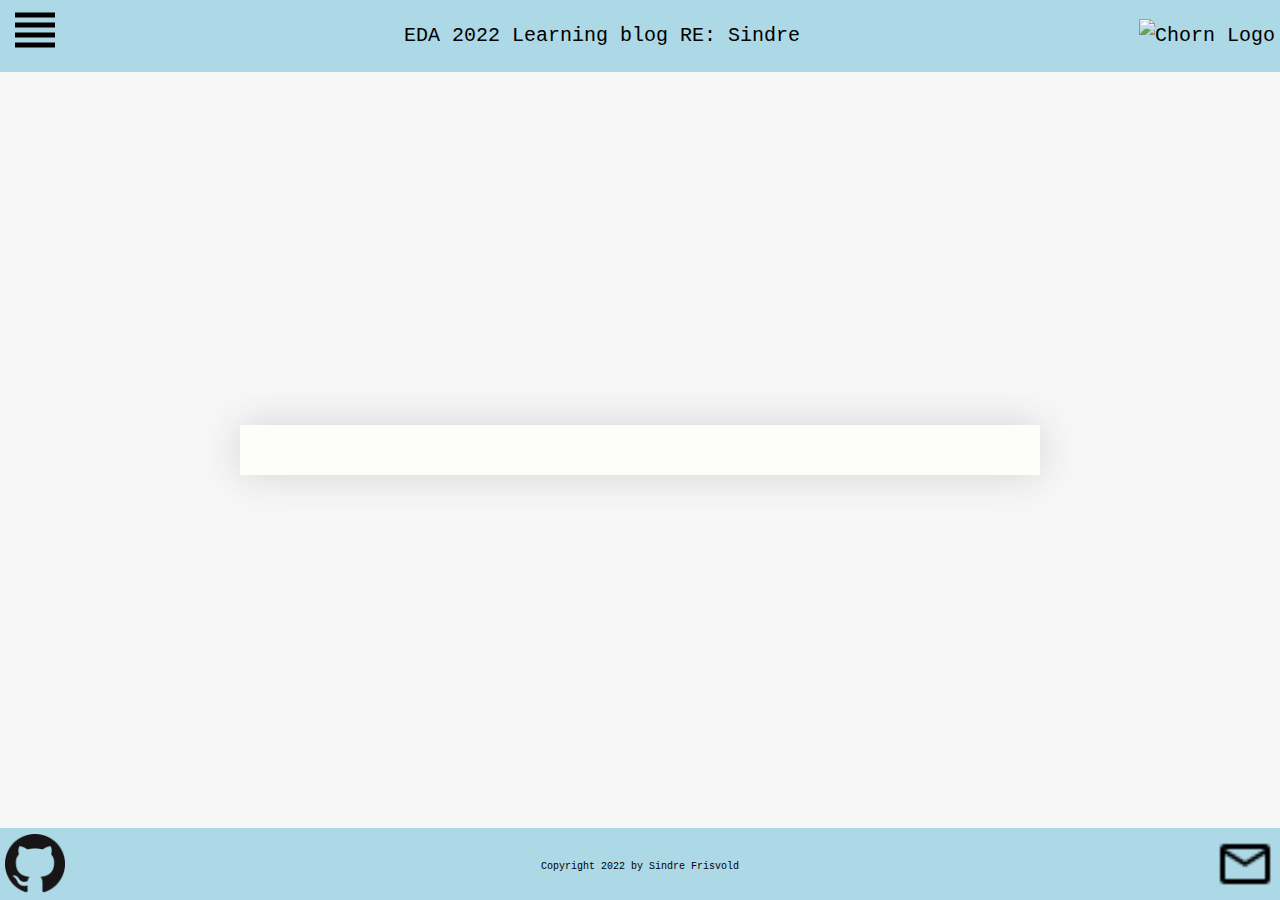
==== identity-values.html @ 419b44d6 "add identity-values.html" ====
<!DOCTYPE html>
<html lang="en">
<head>
    <meta charset="UTF-8">
    <meta http-equiv="X-UA-Compatible" content="IE=edge">
    <meta name="viewport" content="width=device-width, initial-scale=1.0">
    <title>Identity, Values and Strengths</title>
    <link rel="stylesheet" href="./styles/main.css">

</head>
<body>
    <header>
        <div><img id="menu-btn" class="icon" src="./img/view_headline_black_24dp.svg" alt="menu button"></div>
        <div><p>EDA 2022 Learning blog RE: Sindre</p></div>
        <div><img class="icon" src="https://i.ibb.co/C9FyFts/Chorn-Logo1200.png" alt="Chorn Logo"></div>
      </header>
      <main>

      </main>
      <footer>
        <div><a href="https://github.com/sindre-frisvold-git"><img class="icon" src="./img/GitHub-Mark-64px.png"></a></div>
        <div>Copyright 2022 by Sindre Frisvold</div>
        <div><a href="mailto:sinfr91@gmail.com"><img class="icon" src="./img/outline_mail_outline_black_24dp.png"></a></div>
    </footer>
</body>
</html>
---- styles/main.css ----
@font-face {
    font-family: ShareTechMono;
    src: url(../font/ShareTechMono-Regular.ttf);
}
html, body {
    margin: 0;
    height: 100%;
    display: flex;
    flex-direction: column;
    font-family: 'Courier New', Courier, monospace;
    text-align: justify;
    font-size: 18px;
    line-height: 1.7;
    font-weight: 100;
    background-color: rgb(247, 247, 247);
}
header {
    width: 100%;
    display: flex;
    justify-content: space-between;
    align-items: center;
    background-color: lightblue;
    padding: 0px 5px 0px 5px;
    box-sizing: border-box;
    z-index: 1;
    font-size: 12px;
    height: 8vh;

}
a {
    text-decoration: none;
    color: rgb(105, 33, 33);
}
main {
    padding: 20px;
    background-color: rgb(253, 253, 250);
}
footer {
    display: flex;
    justify-content: space-between;
    align-items: center;
    padding: 5px 5px 0px 5px;
    box-sizing: border-box;
    font-size: 10px;
    background-color: lightblue;
    width: 100%;
    height: 8vh;

}
article h1 {
    text-align: center;
}
#nav-menu {
    position:relative;
    top: 10vh;
}
#bio {
    display: flex;
    margin: auto;
    margin-bottom: 30px;
    font-size: 12px;
    flex-direction: column;
}
.container {
    width: 100%;
    display: flex;
}
.icon {
    width: 30px;
    height: 30px;
}
.code {
    position: relative;
    background-color: rgb(236, 236, 236);
    padding: 5px;
    left: 30px;
    font-size: 10px;
    width: 70%;
    font-style: italic;
}
.caption {
    font-style: italic;

}
.navigation-bar {
    position: fixed;
    background-color: lightblue;
    height: 100vh;
    width: 40vw;
    top: 0;
    padding-top: 10vh;
    transform: translate3d(-40vw, 0, 0);
    transition-duration: .3s;
}
.nav-link {
    height: 5vh;
    padding-left: 20px;
}
.navigation-bar.visible {
    transform: translate3d(0, 0, 0);
}
.intro {
    text-align: center;

}
.bio-img {
    width: 80px;
    margin: auto;
}
.article-container {
    width: 100%;
    display: flex;
    justify-content: center;
    align-items: center;
    flex-direction: column;
}
.article-tile {
    width: 90%;
    box-sizing: border-box;
    display: flex;
    flex-direction: column;
    margin: auto auto 10px auto;
    padding: 5px;
    transition-duration: .1s;

}
.article-tile:hover {
    transform: scale(1.01);
}
.article-img {
    max-width: 100%;
    margin: auto;
}
.placeholder-img {
    max-height: 150px;
}
.img-container {
    display: flex;
    box-sizing: border-box;
    width: 100%;
    margin: auto;

}
@media only screen and (min-width: 768px) {
    header {
        font-size: 20px;
    }
    .icon {
        width: 60px;
        height: 60px;
    }
    main {
        max-width: 50%;
        min-width: 800px;
        margin: auto;
        font-size: 16px;
        line-height: 2;
        box-shadow: 0px 0px 40px lightgray;
        padding: 25px;
        box-sizing: border-box;
    }
    #bio {
        flex-direction: column;
        position: absolute;
        right: 0;
        padding-right: 10px;
        top: 10vh;
        width: 20%;
        height: auto;
    
    }
    .bio-img {
        width: 50%;
        margin: auto;
    }
    .intro {
        font-size: 20px;
    }
    .navigation-bar {
        transform: translate3d(0,-50vh,0);
        width: 20vw;
        height: auto;
        background-color: lightblue;
        top: 0vh;
        border-bottom-right-radius: 20px;
        padding-bottom: 5vh;

    }
    .code {
        font-size: 14px;
    }
    .right-banner, .left-banner {
        display: inline;
        position: fixed;
        background-color: lightblue;
        height: 100vh;
        width: 25%;
    }
    .right-banner {
        right: 0;
    }

}
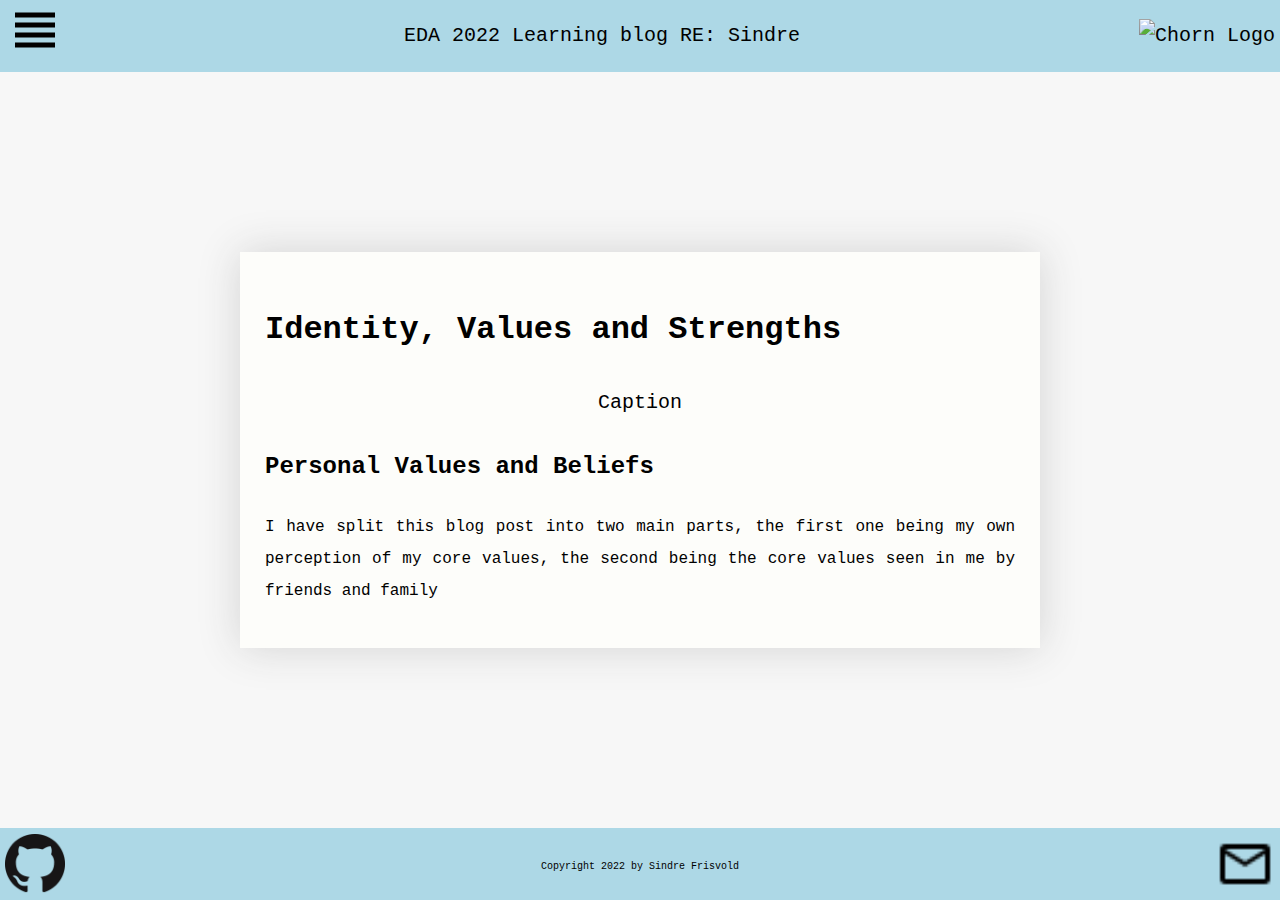
==== commit fe63c076: "add content" ====
--- a/identity-values.html
+++ b/identity-values.html
@@ -15,7 +15,12 @@
         <div><img class="icon" src="https://i.ibb.co/C9FyFts/Chorn-Logo1200.png" alt="Chorn Logo"></div>
       </header>
       <main>
-
+        <h1>Identity, Values and Strengths</h1>
+        <p class="intro">Caption</p>
+        <section>
+            <h2>Personal Values and Beliefs</h2>
+            <p>I have split this blog post into two main parts, the first one being my own perception of my core values, the second being the core values seen in me by friends and family</p>
+        </section>
       </main>
       <footer>
         <div><a href="https://github.com/sindre-frisvold-git"><img class="icon" src="./img/GitHub-Mark-64px.png"></a></div>
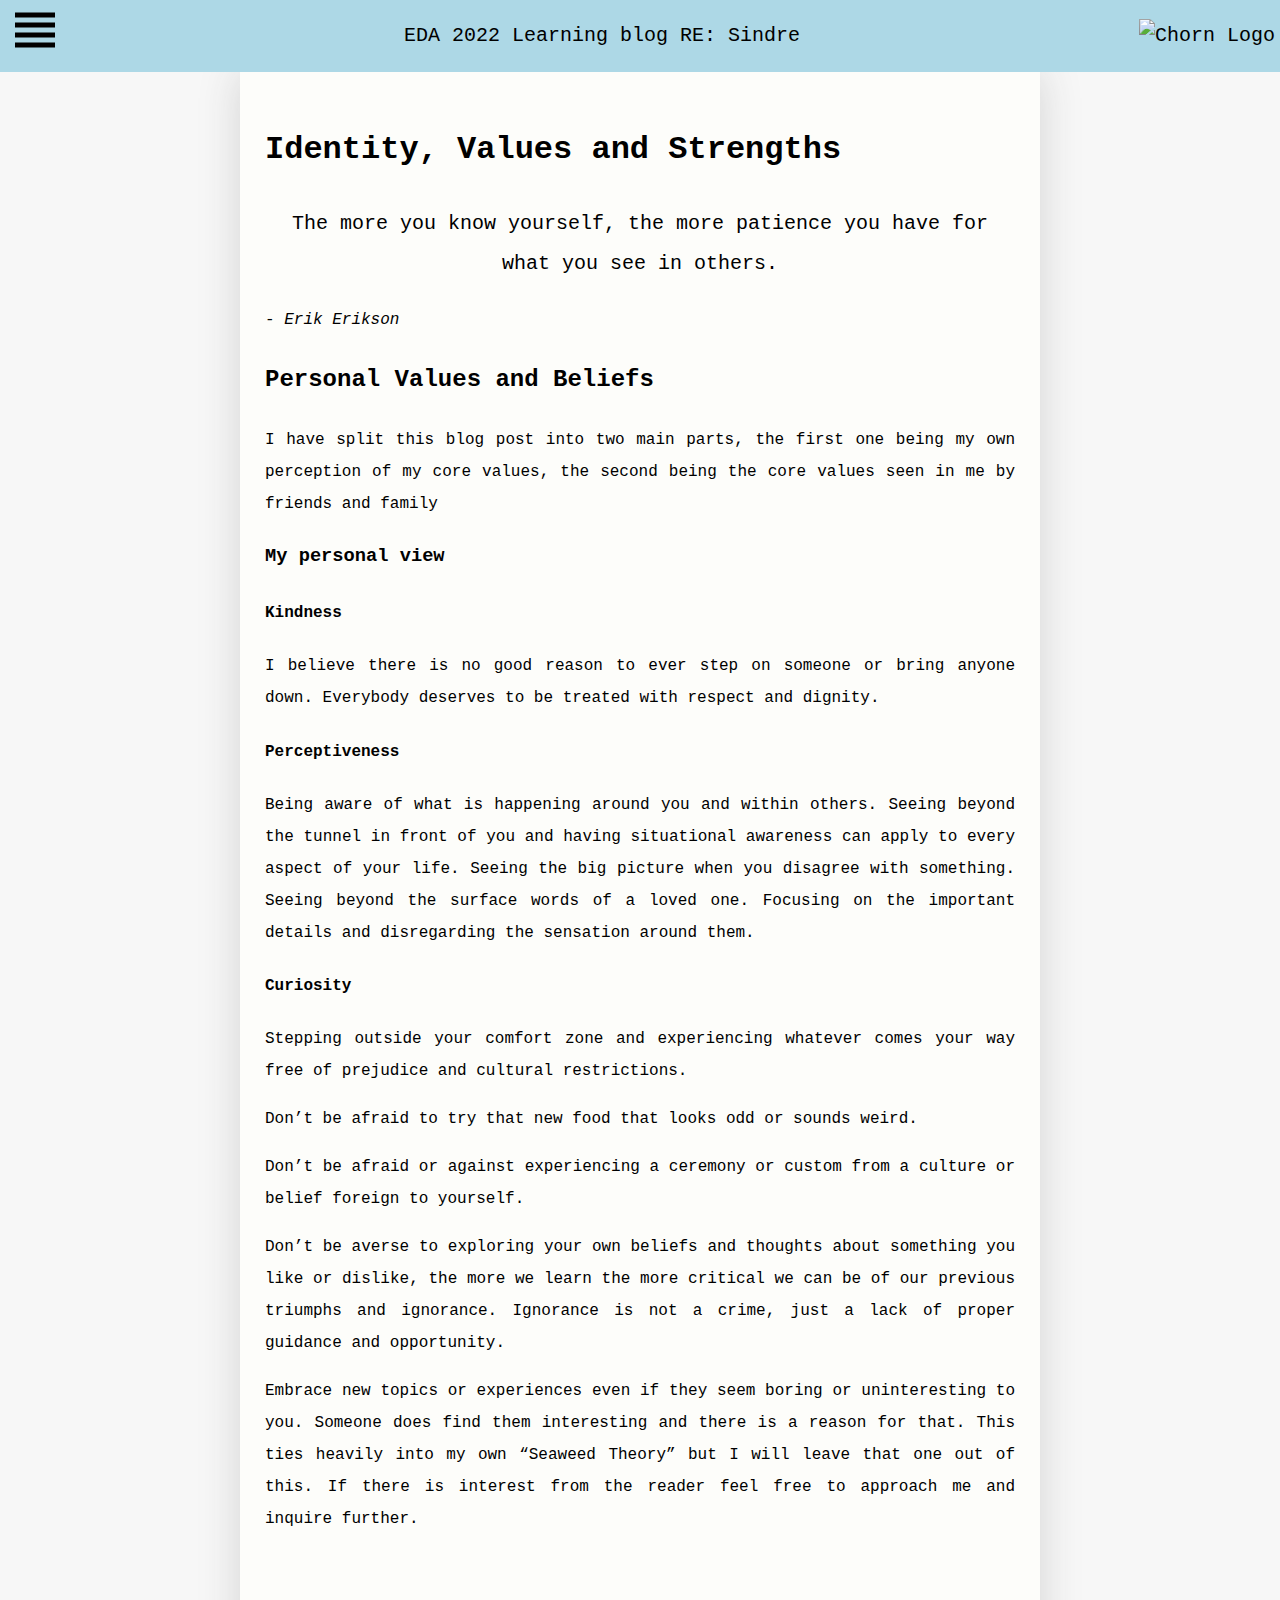
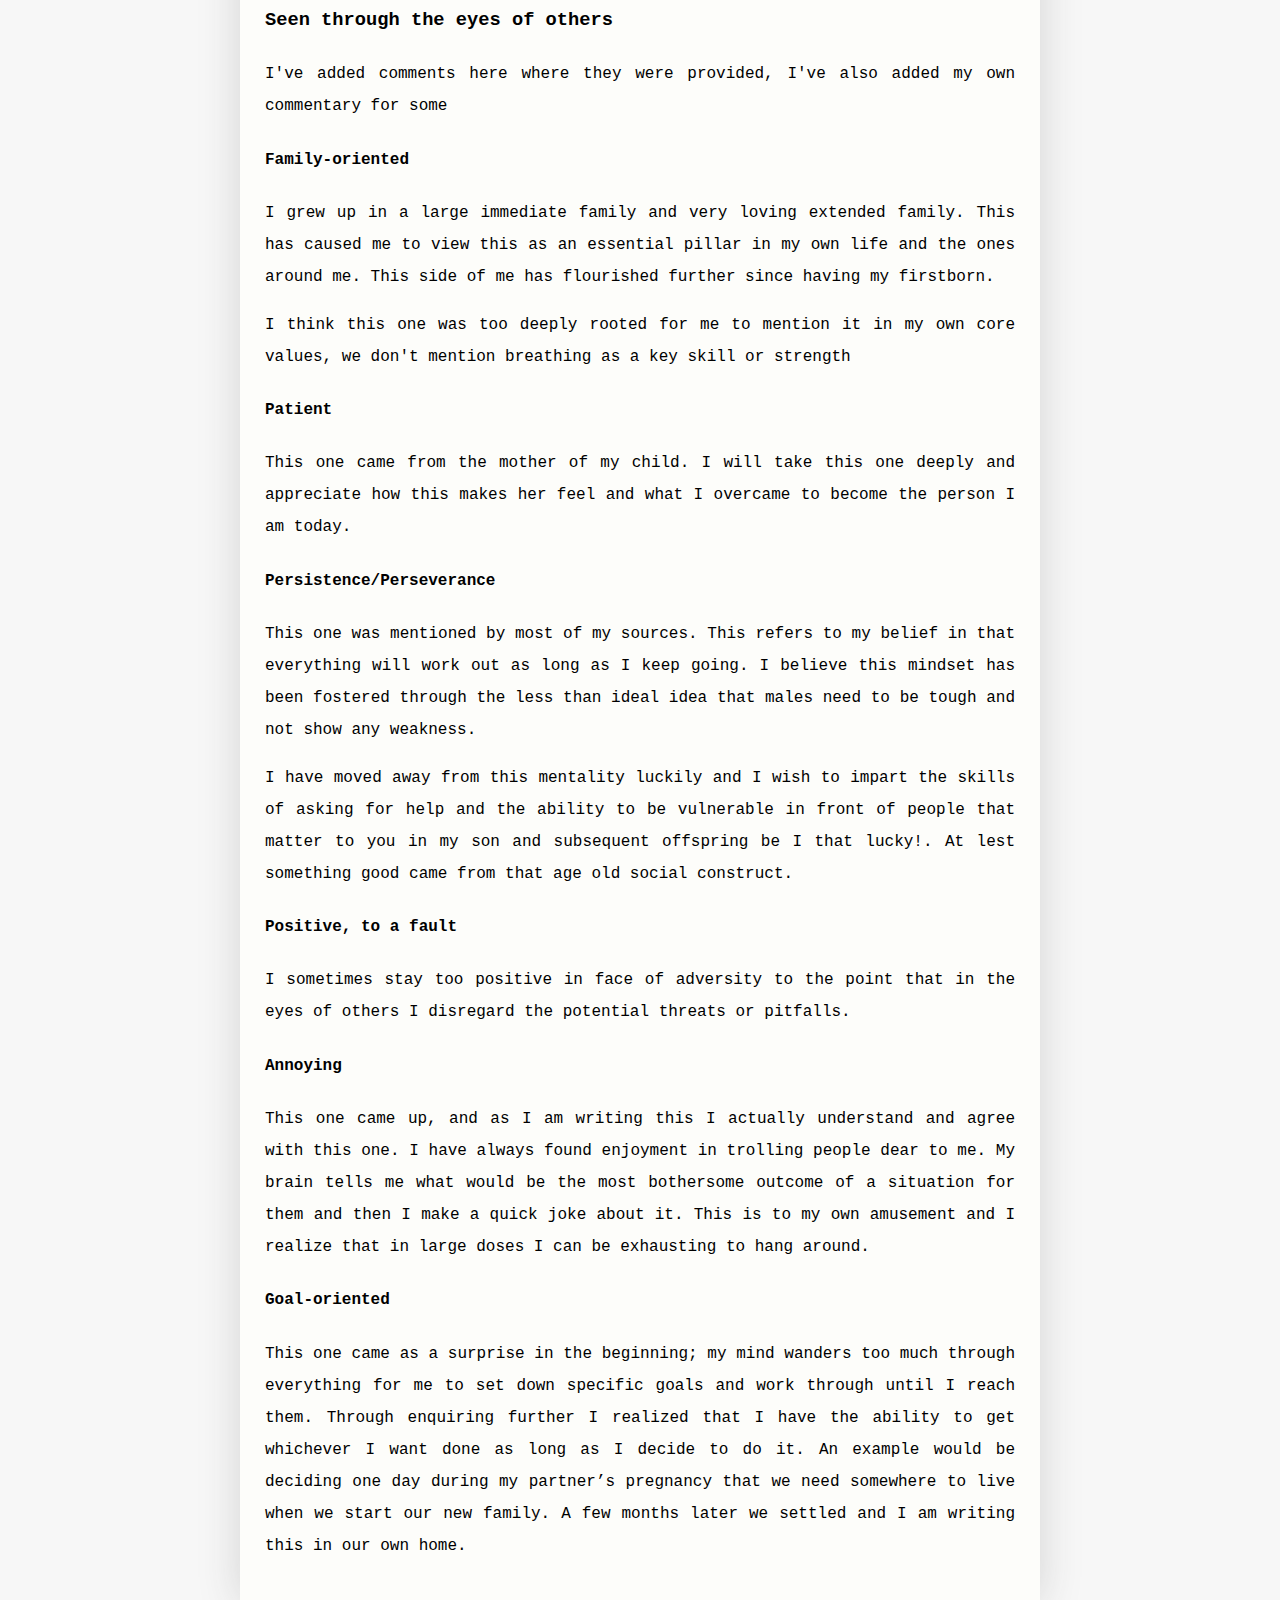
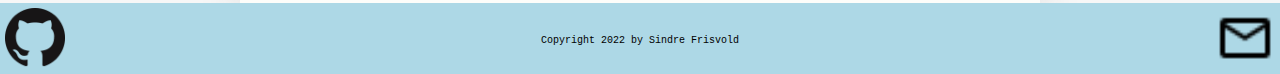
==== commit bdffbd4f: "populate beliefs and values" ====
--- a/identity-values.html
+++ b/identity-values.html
@@ -16,10 +16,41 @@
       </header>
       <main>
         <h1>Identity, Values and Strengths</h1>
-        <p class="intro">Caption</p>
+        <p class="intro">The more you know yourself, the more patience you have for what you see in others.</p>
+        <p>- <em>Erik Erikson</em></p>
         <section>
             <h2>Personal Values and Beliefs</h2>
             <p>I have split this blog post into two main parts, the first one being my own perception of my core values, the second being the core values seen in me by friends and family</p>
+            <h3>My personal view</h3>
+            <h4>Kindness</h4>
+            <p>I believe there is no good reason to ever step on someone or bring anyone down. Everybody deserves to be treated with respect and dignity.</p>
+            <h4>Perceptiveness</h4>
+            <p>Being aware of what is happening around you and within others.
+                Seeing beyond the tunnel in front of you and having situational awareness can apply to every aspect of your life. Seeing the big picture when you disagree with something. Seeing beyond the surface words of a loved one. Focusing on the important details and disregarding the sensation around them.
+            </p>
+            <h4>Curiosity</h4>
+            <p>Stepping outside your comfort zone and experiencing whatever comes your way free of prejudice and cultural restrictions.</p>
+            <p>Don’t be afraid to try that new food that looks odd or sounds weird.</p>
+            <p>Don’t be afraid or against experiencing a ceremony or custom from a culture or belief foreign to yourself.</p>
+            <p>Don’t be averse to exploring your own beliefs and thoughts about something you like or dislike, the more we learn the more critical we can be of our previous triumphs and ignorance.  Ignorance is not a crime, just a lack of proper guidance and opportunity.</p>
+            <p>Embrace new topics or experiences even if they seem boring or uninteresting to you. Someone does find them interesting and there is a reason for that.  This ties heavily into my own “Seaweed Theory” but I will leave that one out of this. If there is interest from the reader feel free to approach me and inquire further.</p>
+            <br>
+            <h3>Seen through the eyes of others</h3>
+            <p>I've added comments here where they were provided, I've also added my own commentary for some</p>
+            <h4>Family-oriented</h4>
+            <p>I grew up in a large immediate family and very loving extended family. This has caused me to view this as an essential pillar in my own life and the ones around me. This side of me has flourished further since having my firstborn.</p>
+            <p>I think this one was too deeply rooted for me to mention it in my own core values, we don't mention breathing as a key skill or strength</p>
+            <h4>Patient</h4>
+            <p>This one came from the mother of my child. I will take this one deeply and appreciate how this makes her feel and what I overcame to become the person I am today.</p>
+            <h4>Persistence/Perseverance</h4>
+            <p>This one was mentioned by most of my sources. This refers to my belief in that everything will work out as long as I keep going. I believe this mindset has been fostered through the less than ideal idea that males need to be tough and not show any weakness.</p>
+            <p>I have moved away from this mentality luckily and I wish to impart the skills of asking for help and the ability to be vulnerable in front of people that matter to you in my son and subsequent offspring be I that lucky!. At lest something good came from that age old social construct.</p>
+            <h4>Positive, to a fault</h4>
+            <p>I sometimes stay too positive in face of adversity to the point that in the eyes of others I disregard the potential threats or pitfalls.</p>
+            <h4>Annoying</h4>
+            <p>This one came up, and as I am writing this I actually understand and agree with this one. I have always found enjoyment in trolling people dear to me. My brain tells me what would be the most bothersome outcome of a situation for them and then I make a quick joke about it. This is to my own amusement and I realize that in large doses I can be exhausting to hang around.</p>
+            <h4>Goal-oriented</h4>
+            <p>This one came as a surprise in the beginning; my mind wanders too much through everything for me to set down specific goals and work through until I reach them. Through enquiring further I realized that I have the ability to get whichever I want done as long as I decide to do it. An example would be deciding one day during my partner’s pregnancy that we need somewhere to live when we start our new family. A few months later we settled and I am writing this in our own home.</p>
         </section>
       </main>
       <footer>
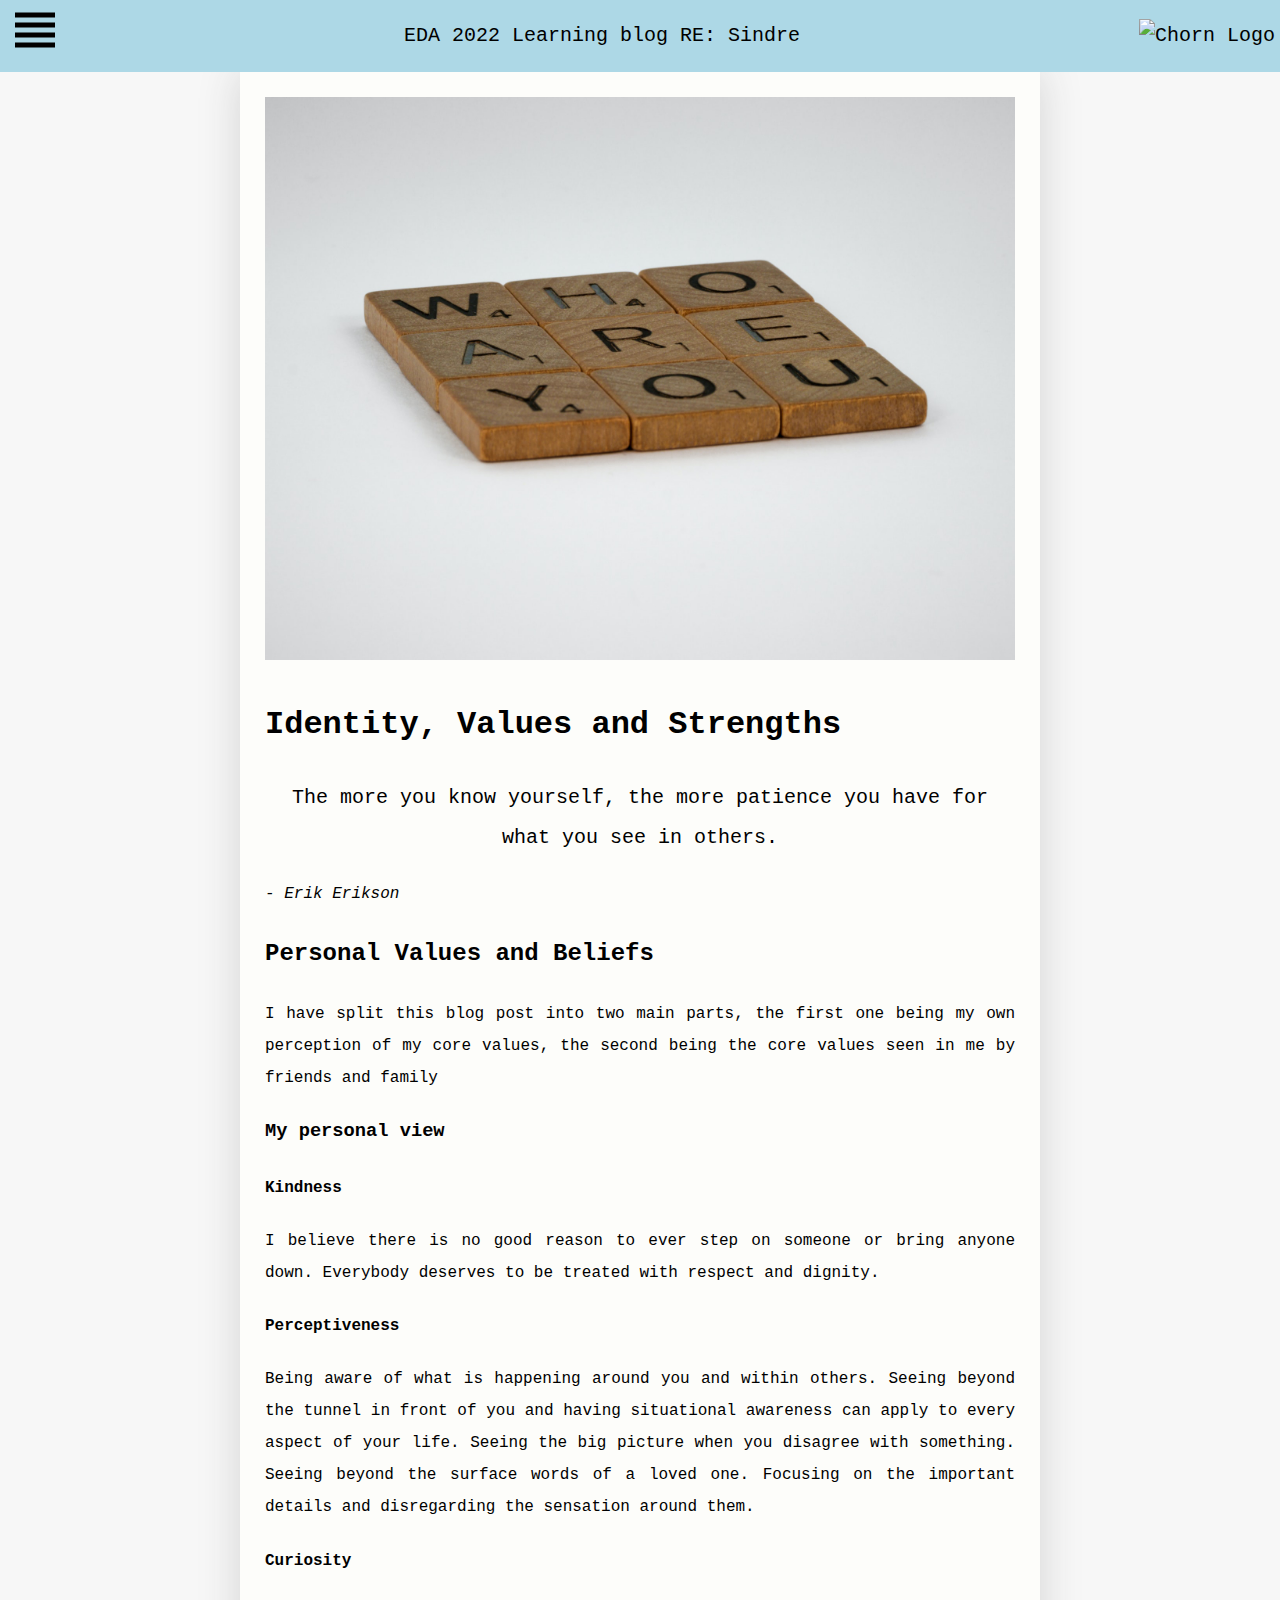
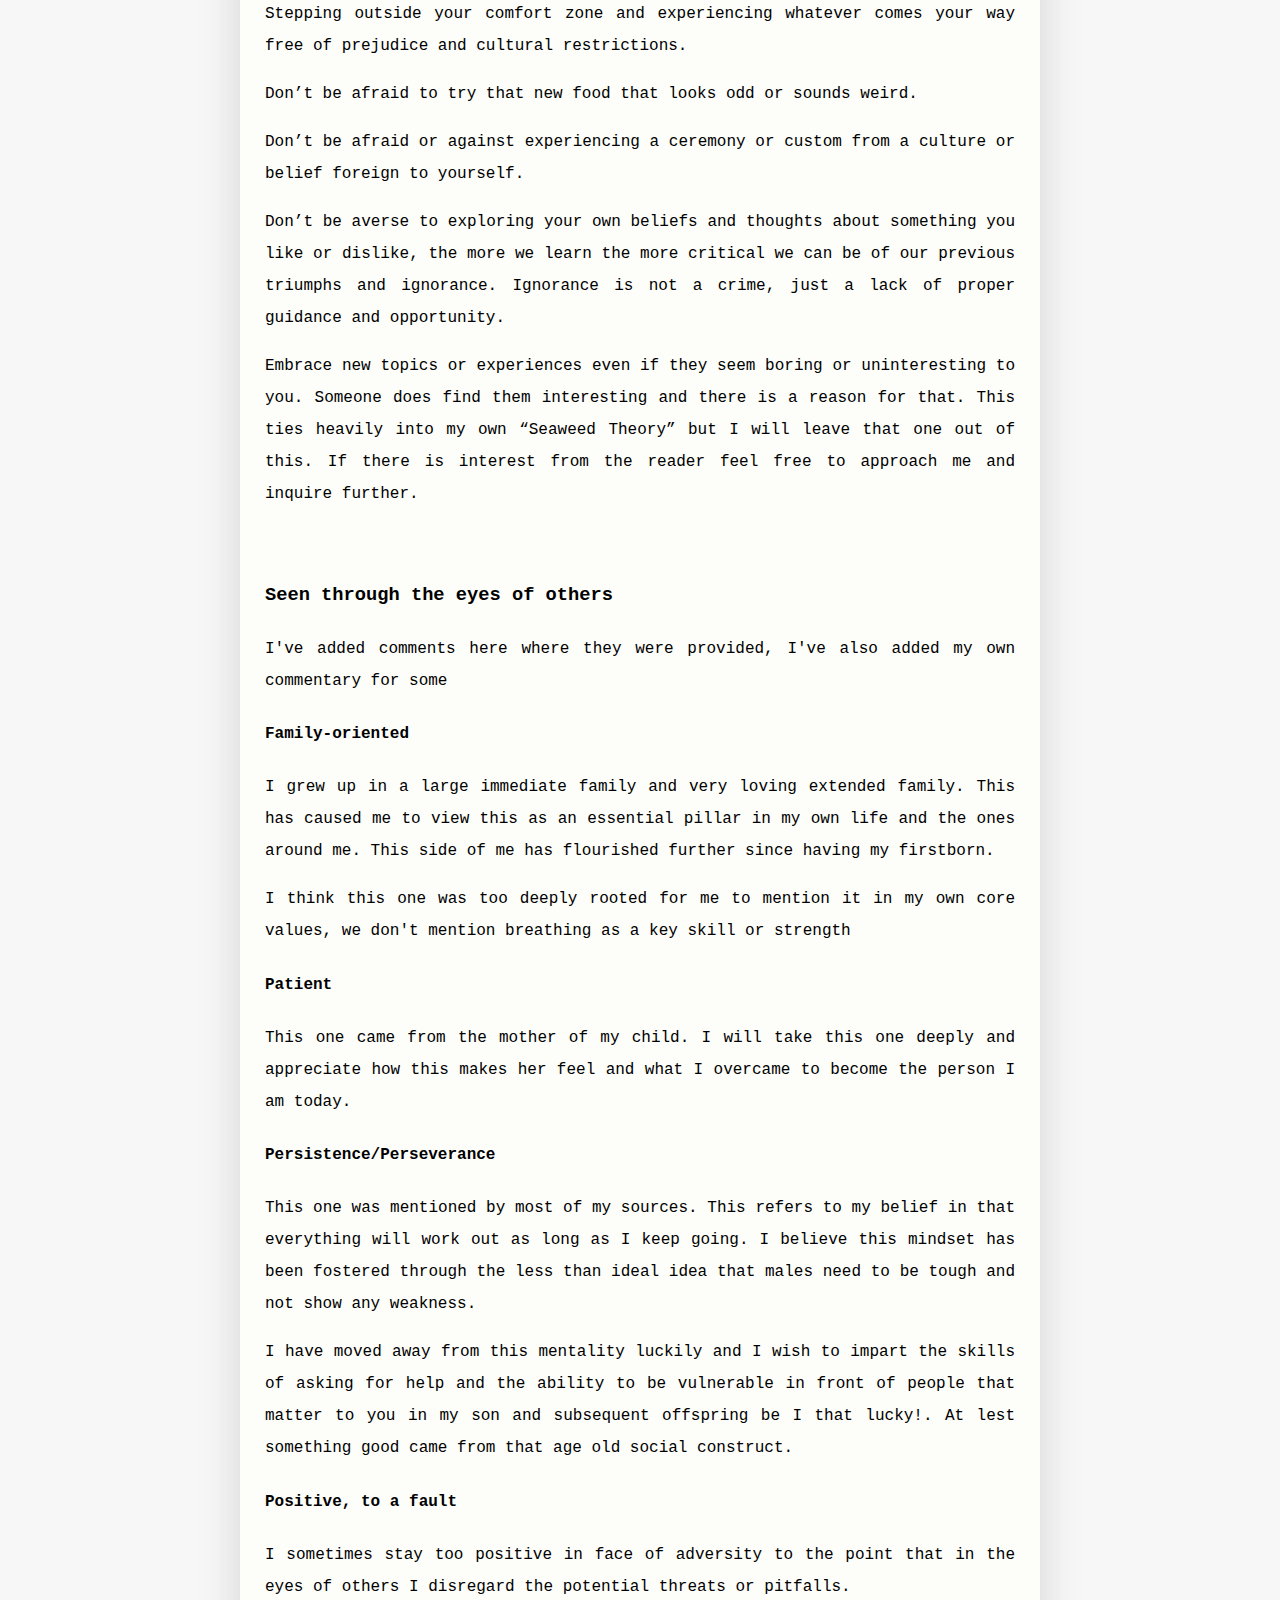
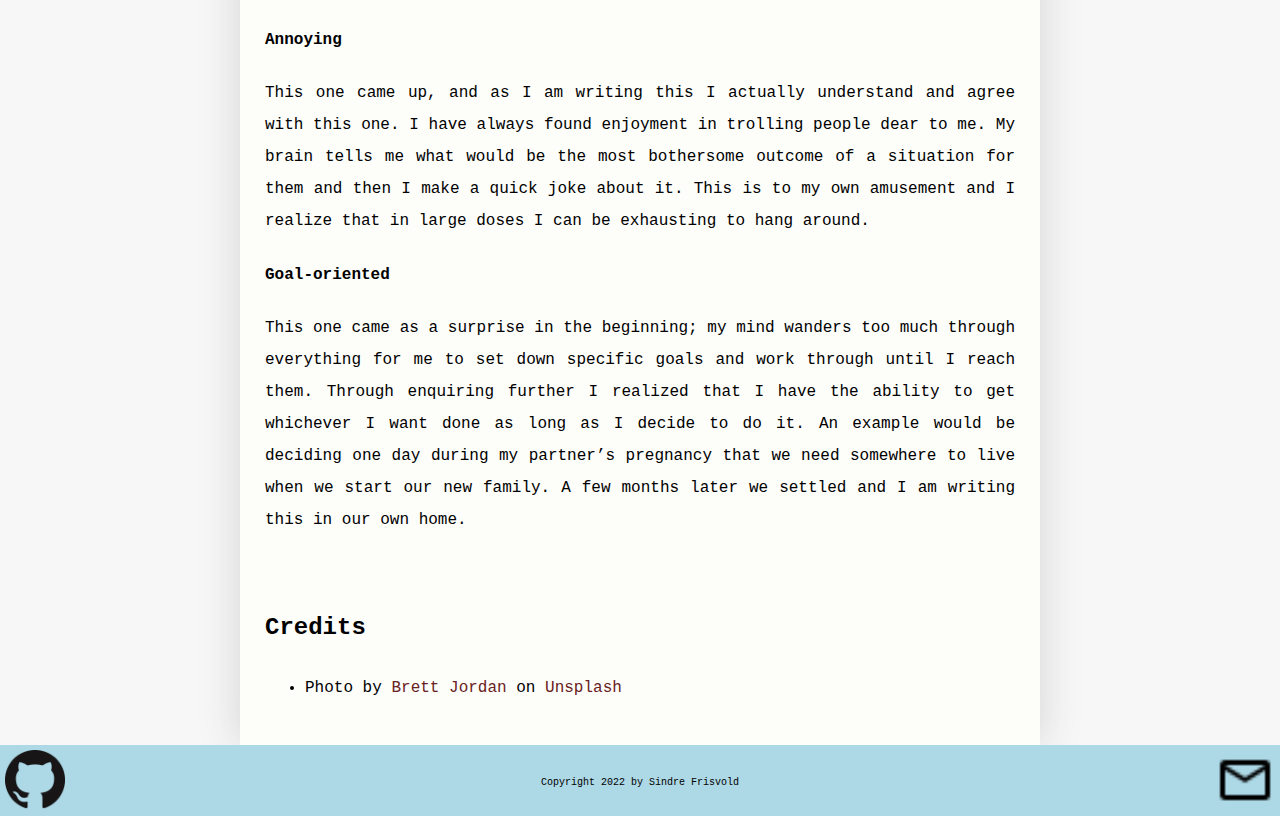
==== commit 8740d1af: "add styling and index link" ====
--- a/identity-values.html
+++ b/identity-values.html
@@ -15,6 +15,7 @@
         <div><img class="icon" src="https://i.ibb.co/C9FyFts/Chorn-Logo1200.png" alt="Chorn Logo"></div>
       </header>
       <main>
+        <img class="article-img" src="./img/brett-jordan-lYW2El-YSCs-unsplash.jpg" alt="wooden tiles, WHO ARE YOU">
         <h1>Identity, Values and Strengths</h1>
         <p class="intro">The more you know yourself, the more patience you have for what you see in others.</p>
         <p>- <em>Erik Erikson</em></p>
@@ -52,6 +53,14 @@
             <h4>Goal-oriented</h4>
             <p>This one came as a surprise in the beginning; my mind wanders too much through everything for me to set down specific goals and work through until I reach them. Through enquiring further I realized that I have the ability to get whichever I want done as long as I decide to do it. An example would be deciding one day during my partner’s pregnancy that we need somewhere to live when we start our new family. A few months later we settled and I am writing this in our own home.</p>
         </section>
+        <br>
+        <section>
+            <h2>Credits</h2>
+            <ul>
+                <li>Photo by <a href="https://unsplash.com/@brett_jordan?utm_source=unsplash&utm_medium=referral&utm_content=creditCopyText">Brett Jordan</a> on <a href="https://unsplash.com/s/photos/know-yourself?utm_source=unsplash&utm_medium=referral&utm_content=creditCopyText">Unsplash</a>
+                </li>
+            </ul>
+        </section>
       </main>
       <footer>
         <div><a href="https://github.com/sindre-frisvold-git"><img class="icon" src="./img/GitHub-Mark-64px.png"></a></div>
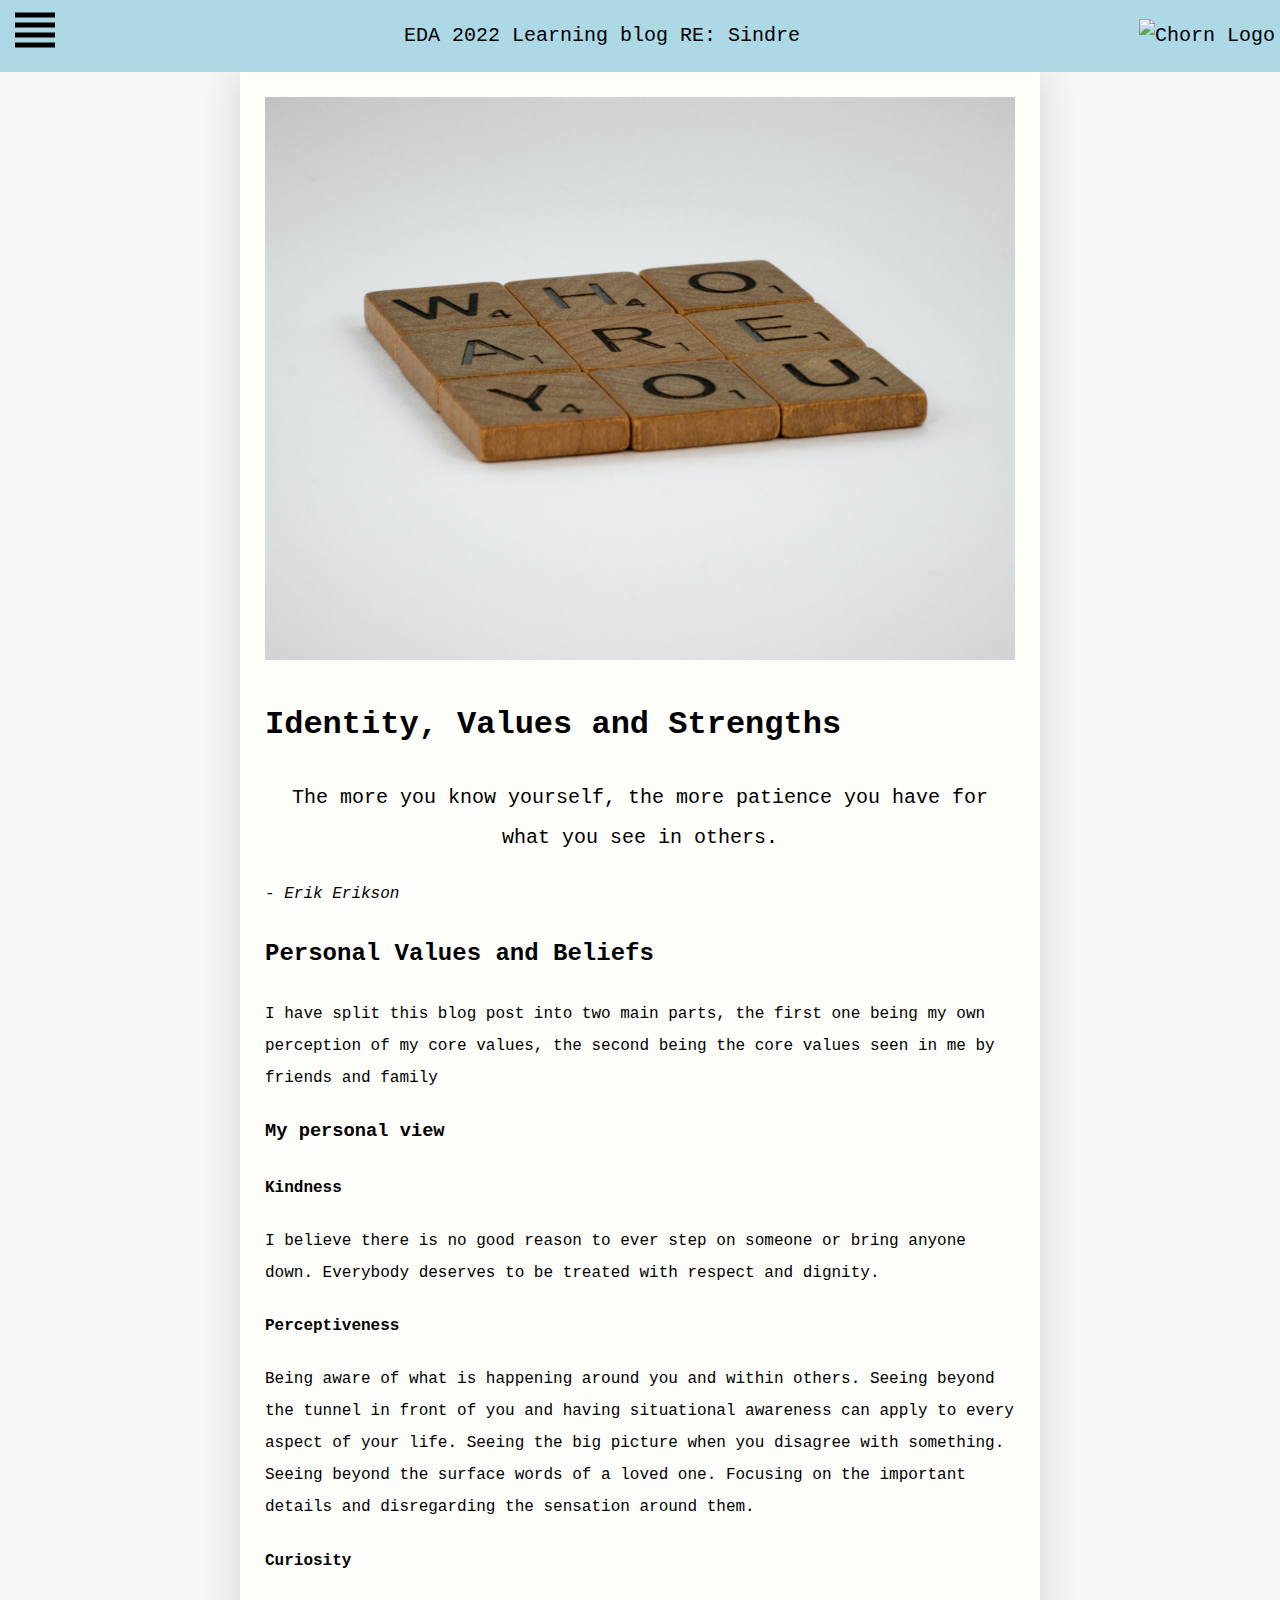
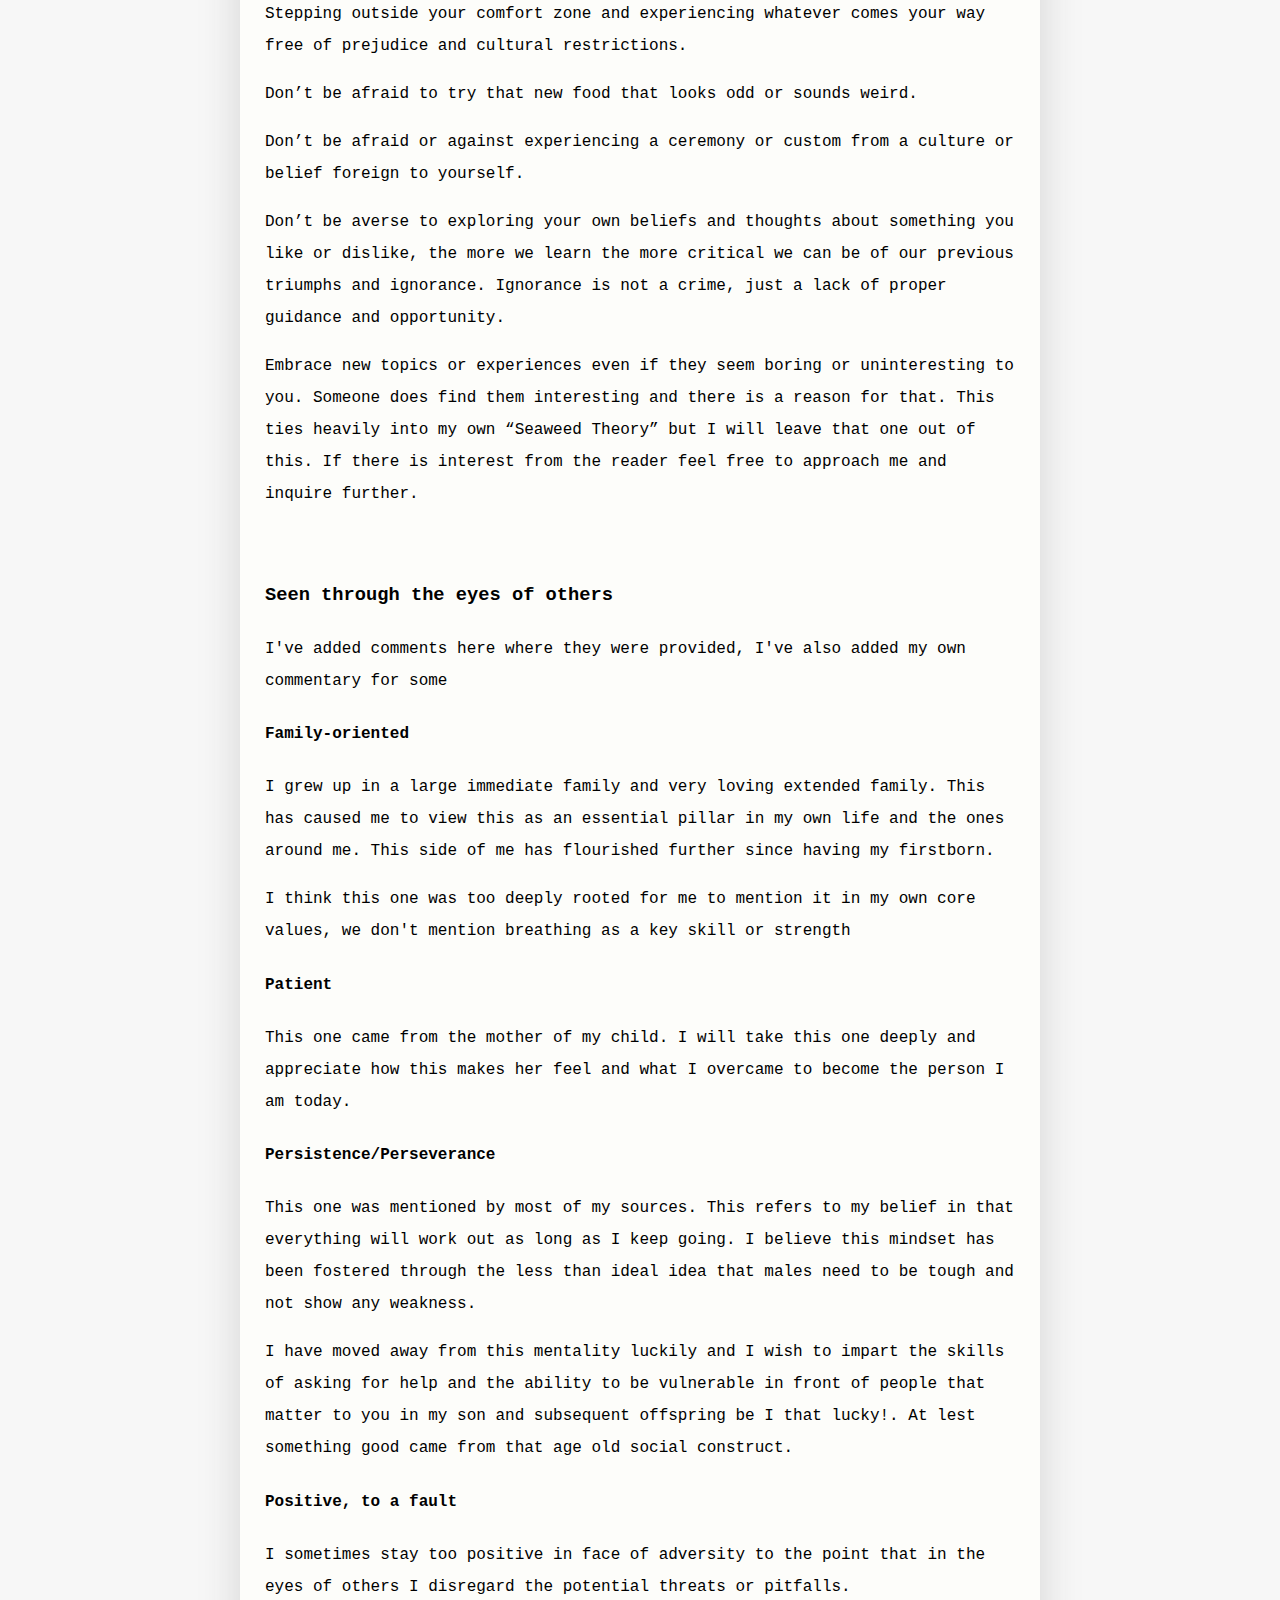
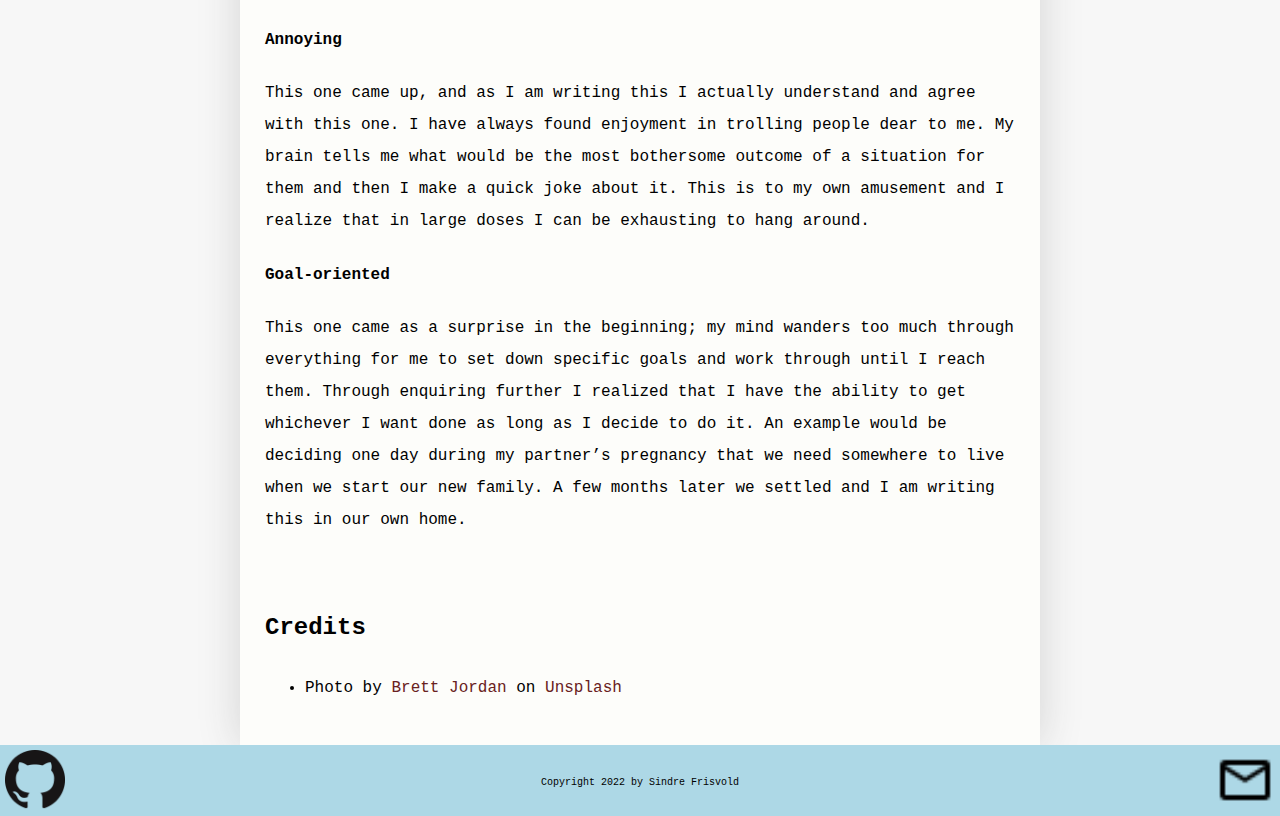
==== commit 841233e9: "add nav bar functionality" ====
--- a/identity-values.html
+++ b/identity-values.html
@@ -10,10 +10,50 @@
 </head>
 <body>
     <header>
-        <div><img id="menu-btn" class="icon" src="./img/view_headline_black_24dp.svg" alt="menu button"></div>
+        <div><img id="nav-btn" class="icon" src="./img/view_headline_black_24dp.svg" alt="menu button"></div>
         <div><p>EDA 2022 Learning blog RE: Sindre</p></div>
         <div><img class="icon" src="https://i.ibb.co/C9FyFts/Chorn-Logo1200.png" alt="Chorn Logo"></div>
       </header>
+      <div class="hidden">
+        <a href="./positioning.html">
+            <div class="text-container">
+                <h1 class="article-title">Positioning</h1>
+            </div>
+          </a>
+          <a href="./learning-plan.html">
+            <div class="text-container">
+                <h1 class="article-title">Learning Plan</h1>
+            </div>
+          </a>
+          <a href="./identity-values.html">
+            <div class="text-container">
+                <h1 class="article-title">Identity, Values and Strengths</h1>
+            </div>
+          </a>
+          <a href="./iq-and-eq.html">
+            <div class="text-container">
+                <h1 class="article-title">EQualizer and IQualizer</h1>
+            </div>
+          </a>
+          <a href="./javascript-DOM.html">
+            <div class="text-container">
+                <h1 class="article-title">Javascript DOM</h1>
+            </div>
+          </a>
+          <a href="./neuroplasticity.html">
+            <div class="text-container">
+                <h1 class="article-title">Neuroplasticity</h1>
+            </div>
+          </a>
+          <a href="./problem-solving.html">
+            <div class="text-container">
+                <h1 class="article-title">Problem-Solving</h1>
+            </div>
+          </a>
+    </div>
+      <nav id="nav-bar" class="navigation-bar">
+
+    </nav>
       <main>
         <img class="article-img" src="./img/brett-jordan-lYW2El-YSCs-unsplash.jpg" alt="wooden tiles, WHO ARE YOU">
         <h1>Identity, Values and Strengths</h1>
@@ -67,5 +107,7 @@
         <div>Copyright 2022 by Sindre Frisvold</div>
         <div><a href="mailto:sinfr91@gmail.com"><img class="icon" src="./img/outline_mail_outline_black_24dp.png"></a></div>
     </footer>
+
+  <script src="./script.js"></script>
 </body>
 </html>--- a/styles/main.css
+++ b/styles/main.css
@@ -9,7 +9,7 @@
     display: flex;
     flex-direction: column;
     font-family: 'Courier New', Courier, monospace;
-    text-align: justify;
+    text-align: left;
     font-size: 18px;
     line-height: 1.7;
     font-weight: 100;
@@ -28,6 +28,14 @@
     height: 8vh;
 
 }
+#nav-btn{
+    transition-duration: .35;
+
+}
+.hidden{
+    display: none;
+}
+
 a {
     text-decoration: none;
     color: rgb(105, 33, 33);
@@ -84,6 +92,8 @@
 
 }
 .navigation-bar {
+    display: flex;
+    flex-direction: column;
     position: fixed;
     background-color: lightblue;
     height: 100vh;
@@ -93,9 +103,26 @@
     transform: translate3d(-40vw, 0, 0);
     transition-duration: .3s;
 }
+.active-btn {
+    transform: rotate(90deg);
+}
+nav a {
+    color: black;
+}
 .nav-link {
-    height: 5vh;
+    height: 6vh;
     padding-left: 20px;
+    border-radius: 10px;
+    margin: 5px 10px 0 5px;
+    display: flex;
+    align-items: center;
+
+}
+.nav-text {
+    font-size: 16px;
+}
+.nav-link:hover {
+    background-color: rgb(255, 255, 124);
 }
 .navigation-bar.visible {
     transform: translate3d(0, 0, 0);
@@ -178,7 +205,7 @@
         font-size: 20px;
     }
     .navigation-bar {
-        transform: translate3d(0,-50vh,0);
+        transform: translate3d(0,-60vh,0);
         width: 20vw;
         height: auto;
         background-color: lightblue;
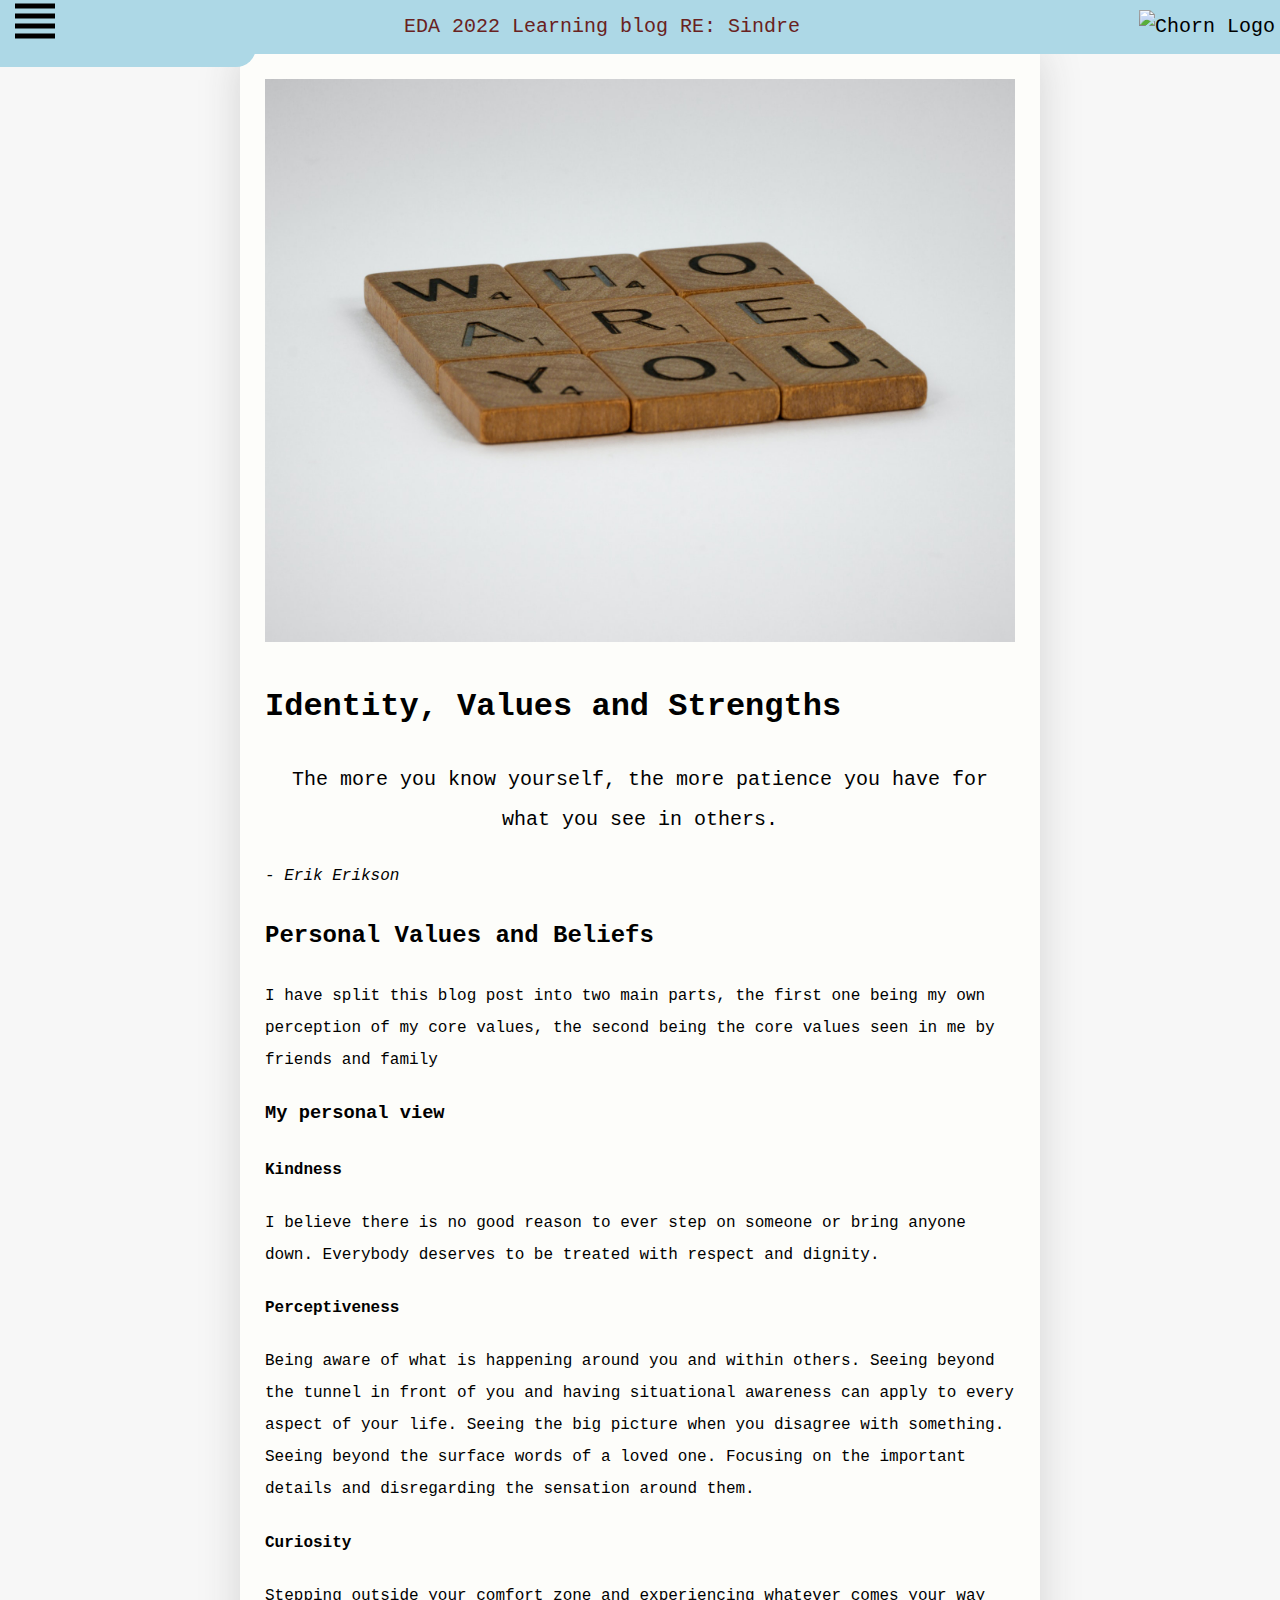
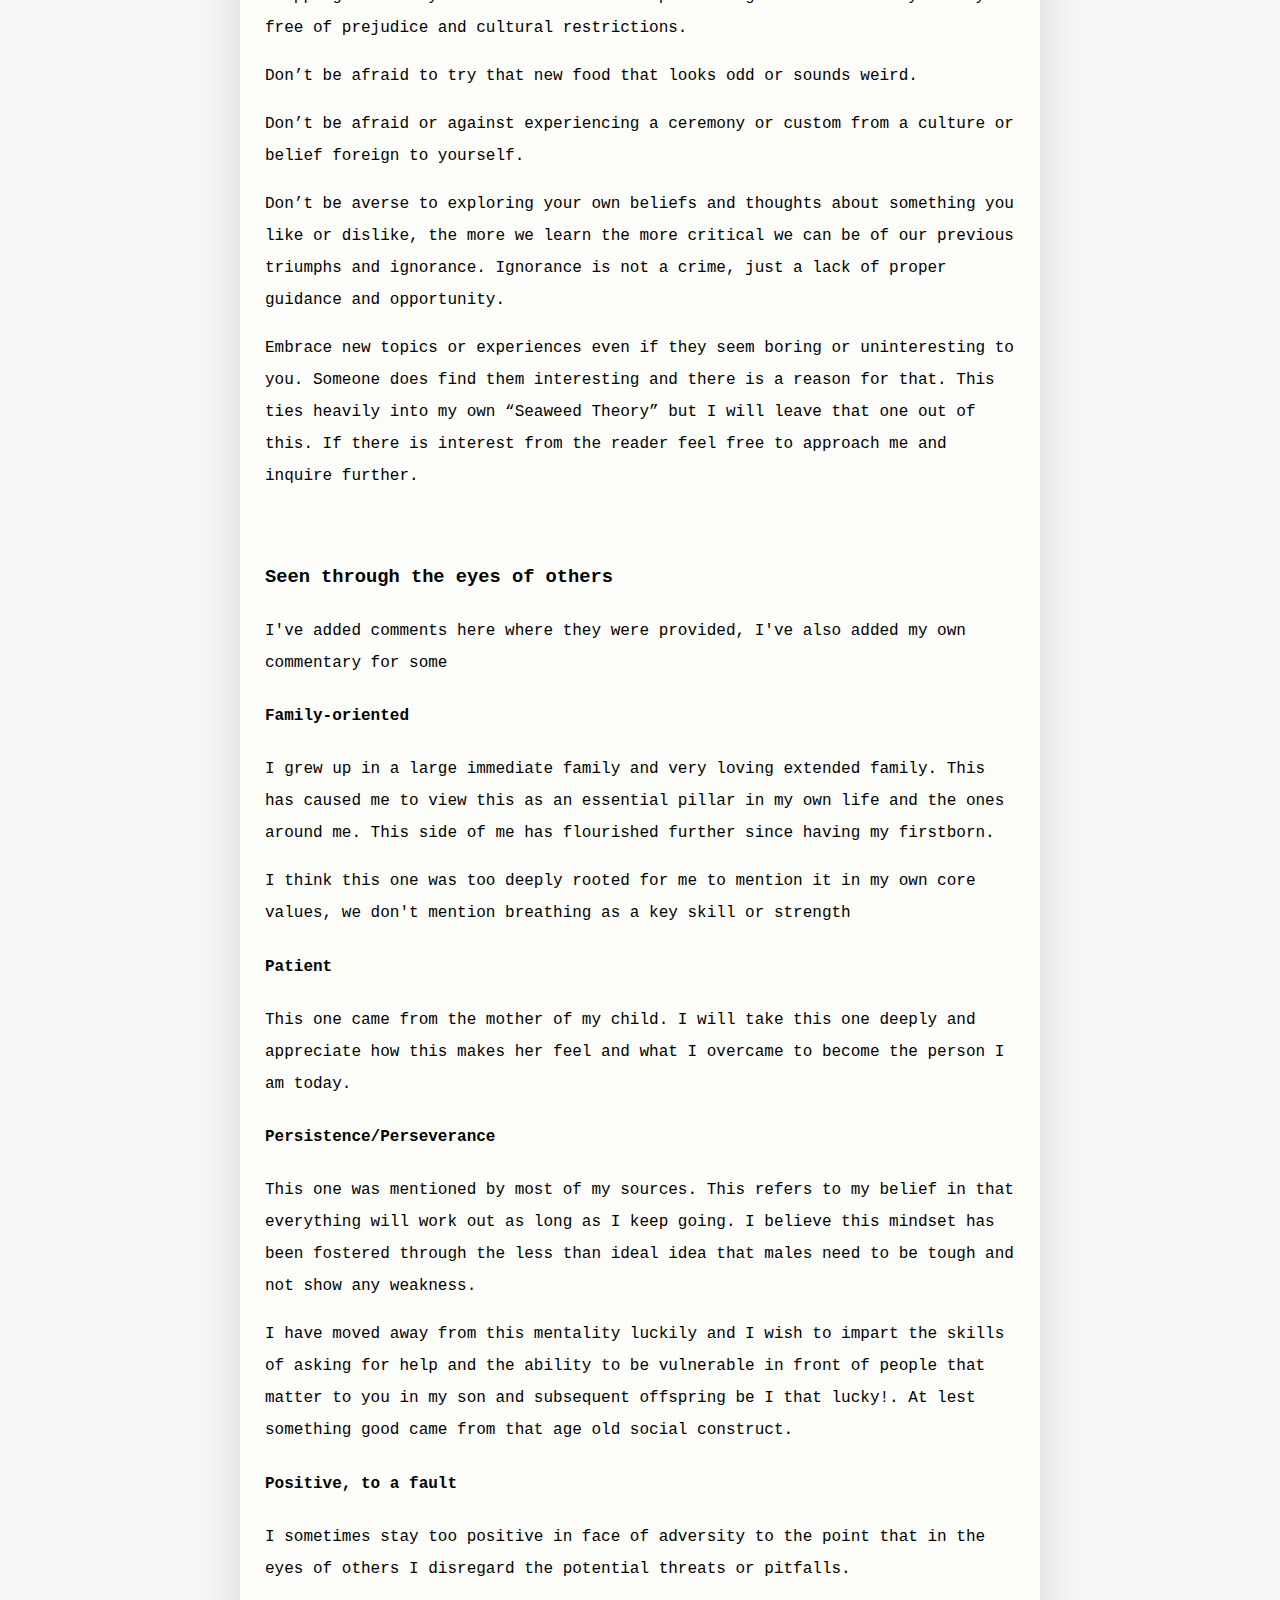
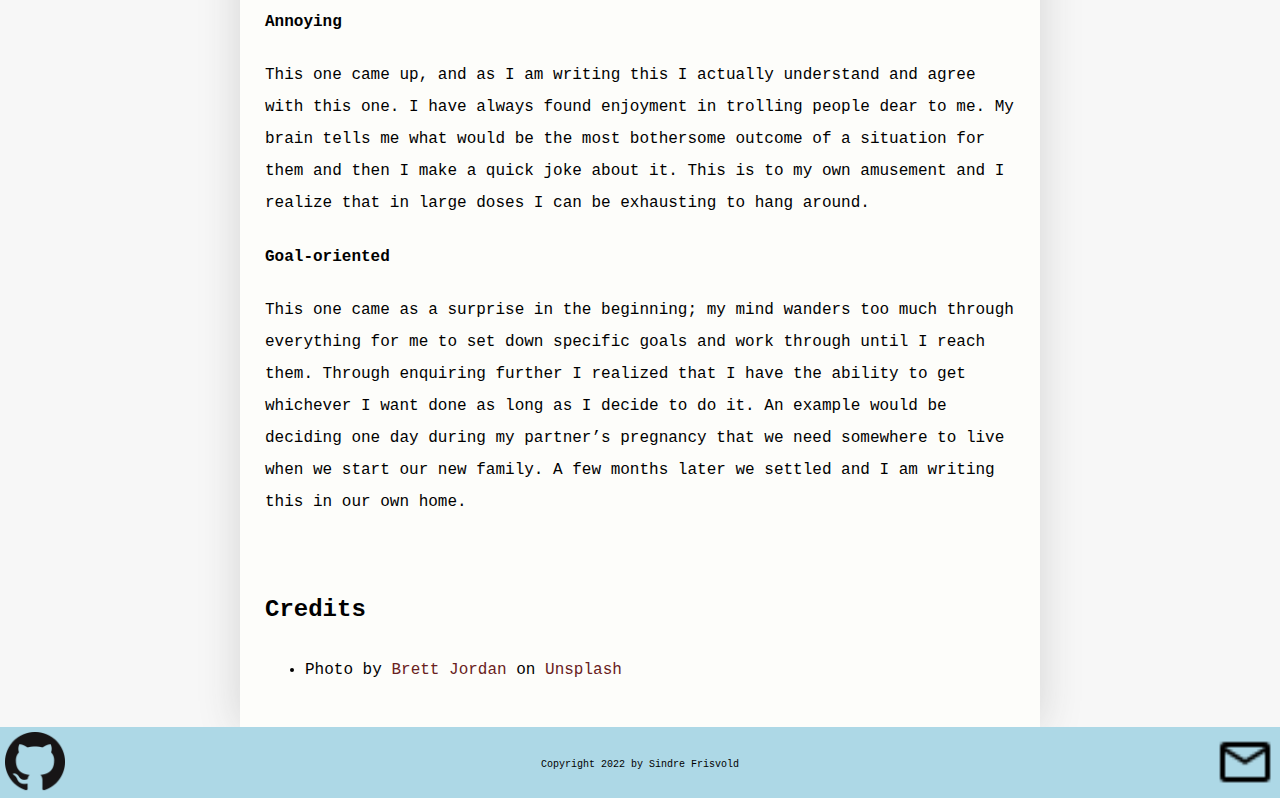
==== commit d5e7818d: "fix bug" ====
--- a/identity-values.html
+++ b/identity-values.html
@@ -11,10 +11,15 @@
 <body>
     <header>
         <div><img id="nav-btn" class="icon" src="./img/view_headline_black_24dp.svg" alt="menu button"></div>
-        <div><p>EDA 2022 Learning blog RE: Sindre</p></div>
+        <div><a href="./index.html"><p>EDA 2022 Learning blog RE: Sindre</p></a></div>
         <div><img class="icon" src="https://i.ibb.co/C9FyFts/Chorn-Logo1200.png" alt="Chorn Logo"></div>
       </header>
       <div class="hidden">
+        <a href="./index.html">
+          <div class="text-container">
+              <h1 class="article-title">Home</h1>
+          </div>
+        </a>
         <a href="./positioning.html">
             <div class="text-container">
                 <h1 class="article-title">Positioning</h1>
--- a/styles/main.css
+++ b/styles/main.css
@@ -16,6 +16,7 @@
     background-color: rgb(247, 247, 247);
 }
 header {
+    position: fixed;
     width: 100%;
     display: flex;
     justify-content: space-between;
@@ -25,15 +26,20 @@
     box-sizing: border-box;
     z-index: 1;
     font-size: 12px;
-    height: 8vh;
+    height: 6vh;
+    z-index: 2;
 
 }
 #nav-btn{
-    transition-duration: .35;
+    transition-duration: .3s;
+    z-index: 4;
 
 }
 .hidden{
     display: none;
+}
+.dim {
+    filter: blur(10px);
 }
 
 a {
@@ -42,7 +48,8 @@
 }
 main {
     padding: 20px;
-    background-color: rgb(253, 253, 250);
+        margin: 6vh auto auto auto;
+        background-color: rgb(253, 253, 250);
 }
 footer {
     display: flex;
@@ -97,14 +104,18 @@
     position: fixed;
     background-color: lightblue;
     height: 100vh;
-    width: 40vw;
+    width: 60vw;
     top: 0;
     padding-top: 10vh;
-    transform: translate3d(-40vw, 0, 0);
+    transform: translate3d(-60vw, 0, 0);
     transition-duration: .3s;
+    z-index: 1;
+
 }
 .active-btn {
     transform: rotate(90deg);
+    z-index: 3;
+
 }
 nav a {
     color: black;
@@ -119,7 +130,7 @@
 
 }
 .nav-text {
-    font-size: 16px;
+    font-size: 14px;
 }
 .nav-link:hover {
     background-color: rgb(255, 255, 124);
@@ -180,7 +191,7 @@
     main {
         max-width: 50%;
         min-width: 800px;
-        margin: auto;
+        margin: 6vh auto auto auto;
         font-size: 16px;
         line-height: 2;
         box-shadow: 0px 0px 40px lightgray;
@@ -214,6 +225,9 @@
         padding-bottom: 5vh;
 
     }
+    .nav-text {
+        font-size: 16px;
+    }
     .code {
         font-size: 14px;
     }
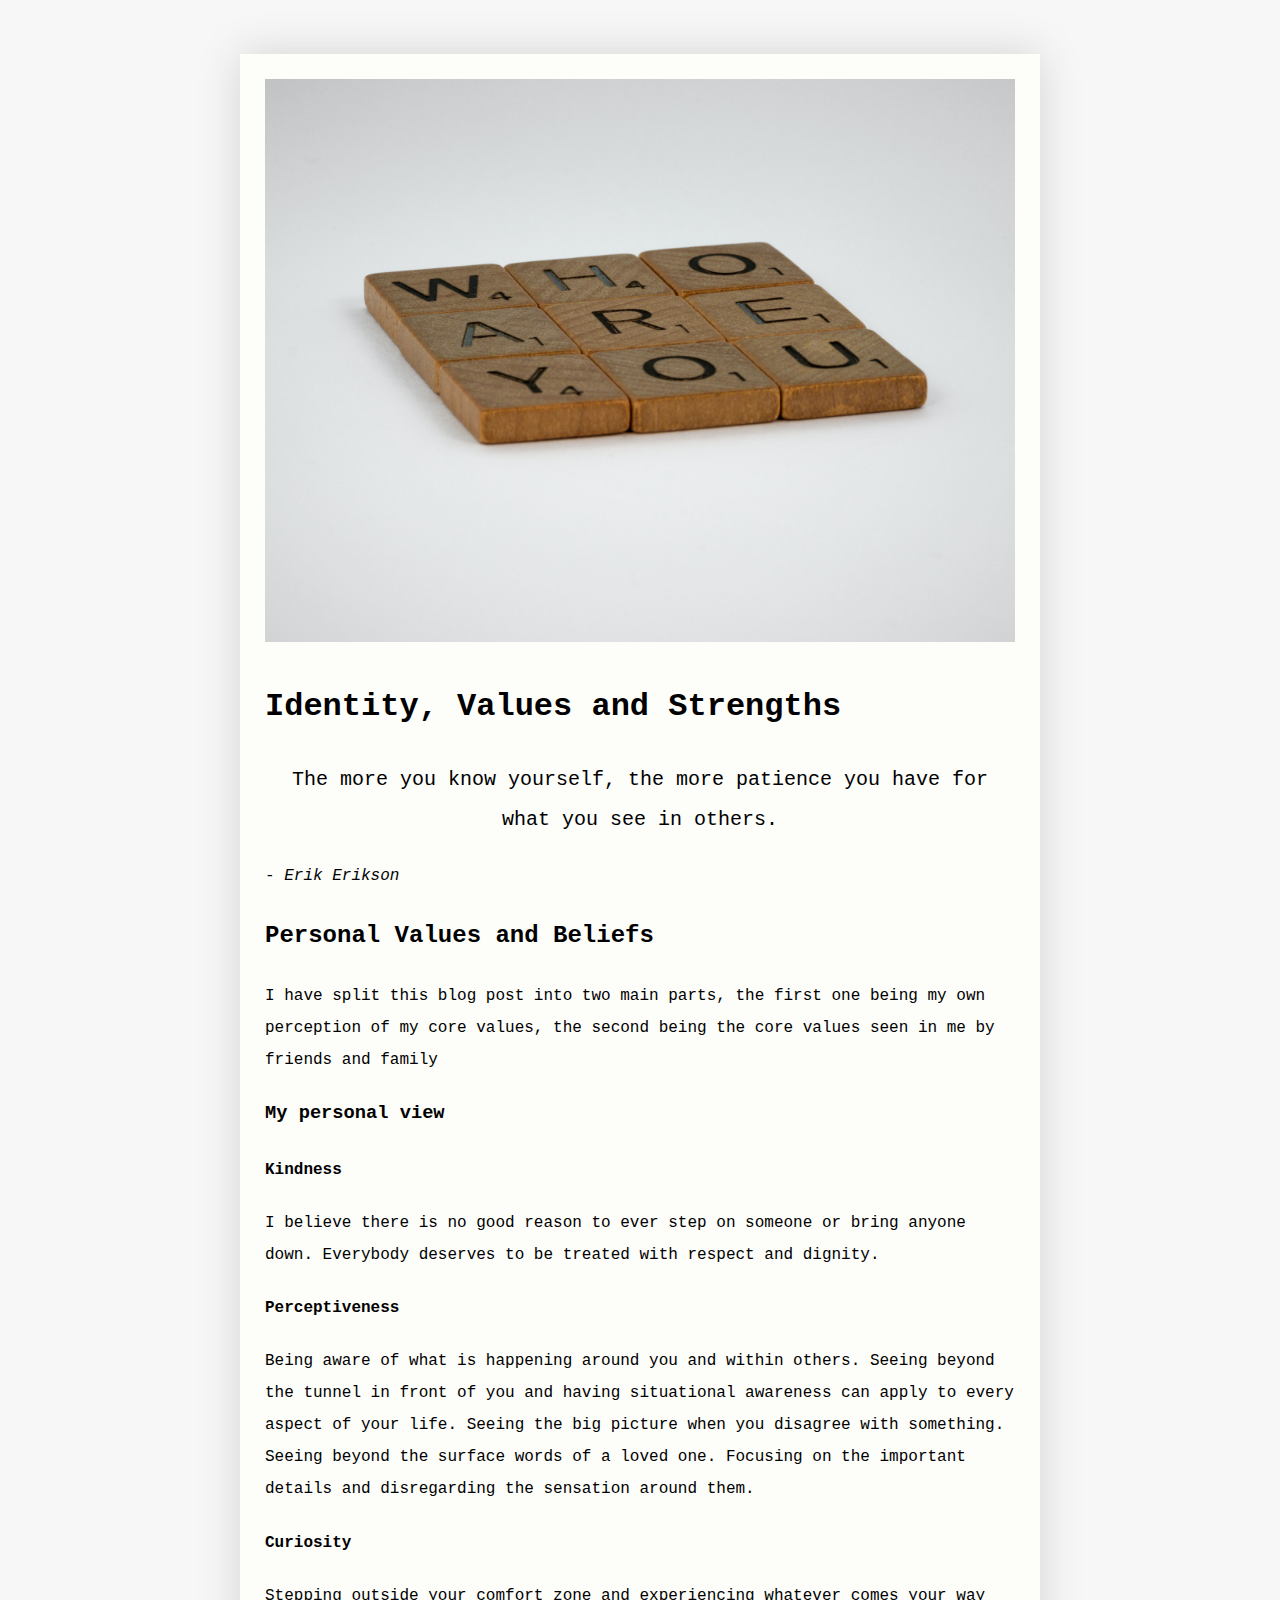
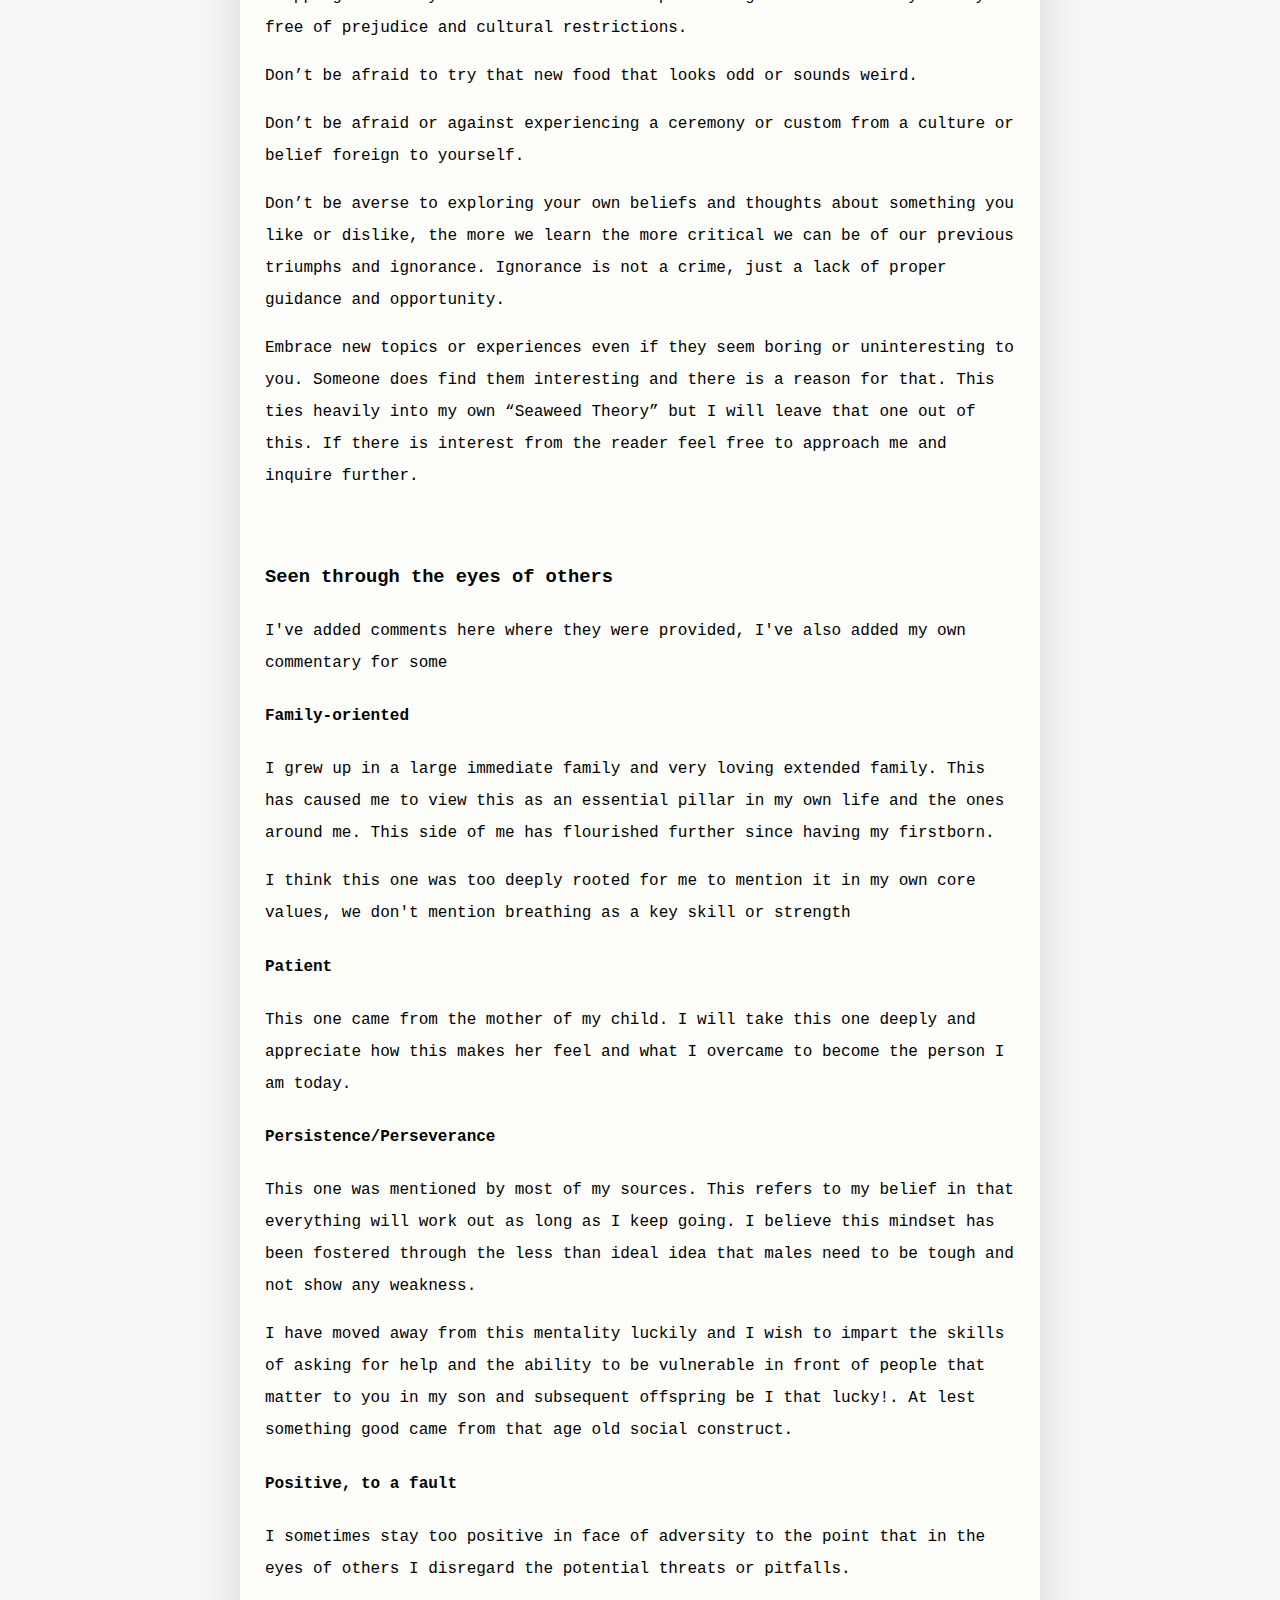
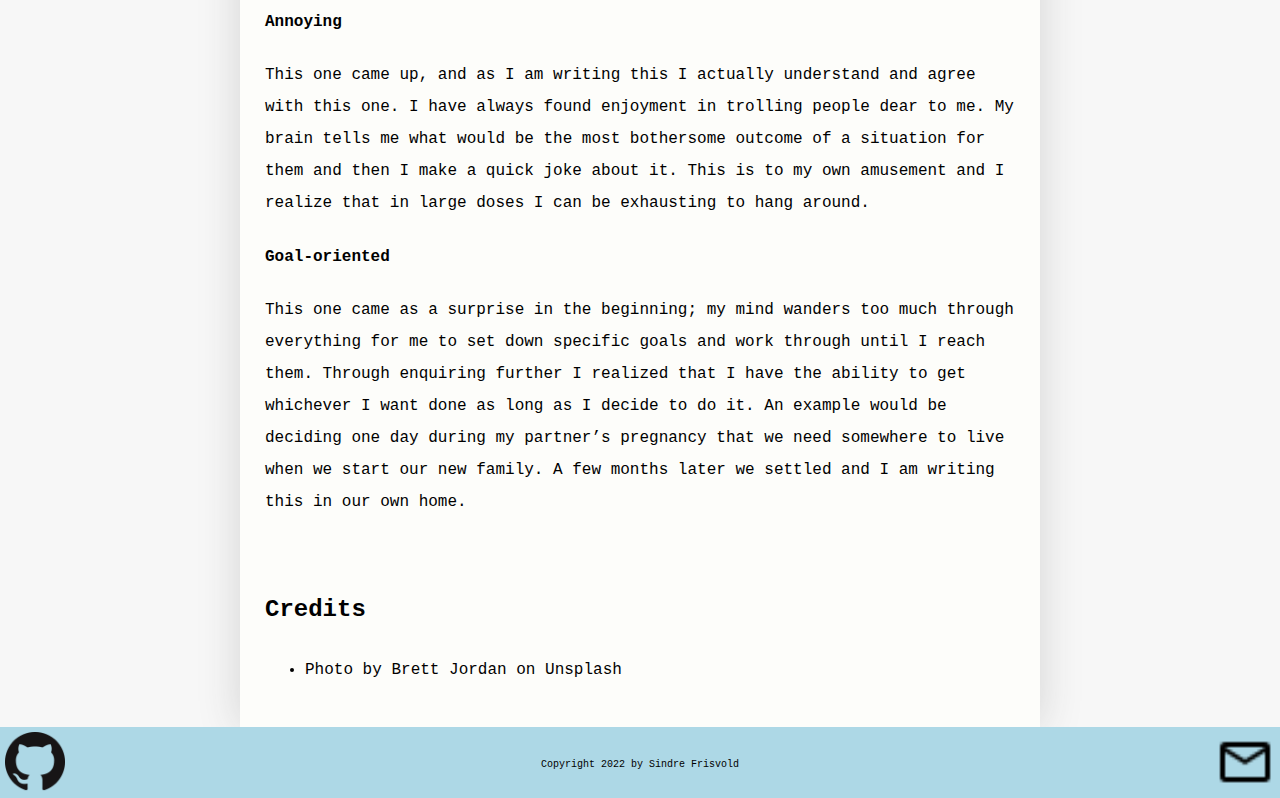
==== commit a6780e23: "added index reference" ====
--- a/identity-values.html
+++ b/identity-values.html
@@ -9,53 +9,73 @@
 
 </head>
 <body>
-    <header>
-        <div><img id="nav-btn" class="icon" src="./img/view_headline_black_24dp.svg" alt="menu button"></div>
-        <div><a href="./index.html"><p>EDA 2022 Learning blog RE: Sindre</p></a></div>
-        <div><img class="icon" src="https://i.ibb.co/C9FyFts/Chorn-Logo1200.png" alt="Chorn Logo"></div>
-      </header>
-      <div class="hidden">
-        <a href="./index.html">
-          <div class="text-container">
-              <h1 class="article-title">Home</h1>
-          </div>
-        </a>
-        <a href="./positioning.html">
-            <div class="text-container">
-                <h1 class="article-title">Positioning</h1>
-            </div>
-          </a>
-          <a href="./learning-plan.html">
-            <div class="text-container">
-                <h1 class="article-title">Learning Plan</h1>
-            </div>
-          </a>
-          <a href="./identity-values.html">
-            <div class="text-container">
-                <h1 class="article-title">Identity, Values and Strengths</h1>
-            </div>
-          </a>
-          <a href="./iq-and-eq.html">
-            <div class="text-container">
-                <h1 class="article-title">EQualizer and IQualizer</h1>
-            </div>
-          </a>
-          <a href="./javascript-DOM.html">
-            <div class="text-container">
-                <h1 class="article-title">Javascript DOM</h1>
-            </div>
-          </a>
-          <a href="./neuroplasticity.html">
-            <div class="text-container">
-                <h1 class="article-title">Neuroplasticity</h1>
-            </div>
-          </a>
-          <a href="./problem-solving.html">
-            <div class="text-container">
-                <h1 class="article-title">Problem-Solving</h1>
-            </div>
-          </a>
-    </div>
+  <div class="hidden">
+    <a href="./index.html">
+      <div class="text-container">
+          <h1 class="article-title">Home</h1>
+      </div>
+    </a>
+    <a href="/minesweeper.html">
+        <div class="text-container">
+            <h1 class="article-title">Minesweeper</h1>
+        </div>
+    </a>
+    <a href="/javascript-carnival/inflate-the-unicorn/inflate-the-unicorn.html">
+        <div class="text-container">
+            <h1 class="article-title">Inflate-the-Unicorn</h1>
+        </div>
+    </a>
+    <a href="/javascript-carnival/whack-a-mole/whack-a-mole.html">
+        <div class="text-container">
+            <h1 class="article-title">Whack-a-Mole</h1>
+        </div>
+    </a>
+    <a href="/javascript-carnival/dress-the-clown/dress-the-clown.html">
+        <div class="text-container">
+            <h1 class="article-title">Create-a-NFT</h1>
+        </div>
+    </a>
+    <a href="./positioning.html">
+        <div class="text-container">
+            <h1 class="article-title">Positioning</h1>
+        </div>
+      </a>
+      <a href="./learning-plan.html">
+        <div class="text-container">
+            <h1 class="article-title">Learning Plan</h1>
+        </div>
+      </a>
+      <a href="./identity-values.html">
+        <div class="text-container">
+            <h1 class="article-title">Identity, Values and Strengths</h1>
+        </div>
+      </a>
+      <a href="./iq-and-eq.html">
+        <div class="text-container">
+            <h1 class="article-title">EQualizer and IQualizer</h1>
+        </div>
+      </a>
+      <a href="./javascript-DOM.html">
+        <div class="text-container">
+            <h1 class="article-title">Javascript DOM</h1>
+        </div>
+      </a>
+      <a href="./neuroplasticity.html">
+        <div class="text-container">
+            <h1 class="article-title">Neuroplasticity</h1>
+        </div>
+      </a>
+      <a href="./problem-solving.html">
+        <div class="text-container">
+            <h1 class="article-title">Problem-Solving</h1>
+        </div>
+      </a>
+      <a href="./core-reflection.html">
+        <div class="text-container">
+            <h1 class="article-title">Core Reflection</h1>
+        </div>
+      </a>
+</div>
       <nav id="nav-bar" class="navigation-bar">
 
     </nav>
--- a/styles/main.css
+++ b/styles/main.css
@@ -44,7 +44,7 @@
 
 a {
     text-decoration: none;
-    color: rgb(105, 33, 33);
+    color: rgb(3, 1, 1);
 }
 main {
     padding: 20px;
@@ -65,6 +65,7 @@
 }
 article h1 {
     text-align: center;
+    font-size: 25px;
 }
 #nav-menu {
     position:relative;
@@ -72,7 +73,7 @@
 }
 #bio {
     display: flex;
-    margin: auto;
+    margin: 6vh auto auto auto;
     margin-bottom: 30px;
     font-size: 12px;
     flex-direction: column;
@@ -216,7 +217,7 @@
         font-size: 20px;
     }
     .navigation-bar {
-        transform: translate3d(0,-60vh,0);
+        transform: translate3d(0,-200vh,0);
         width: 20vw;
         height: auto;
         background-color: lightblue;
